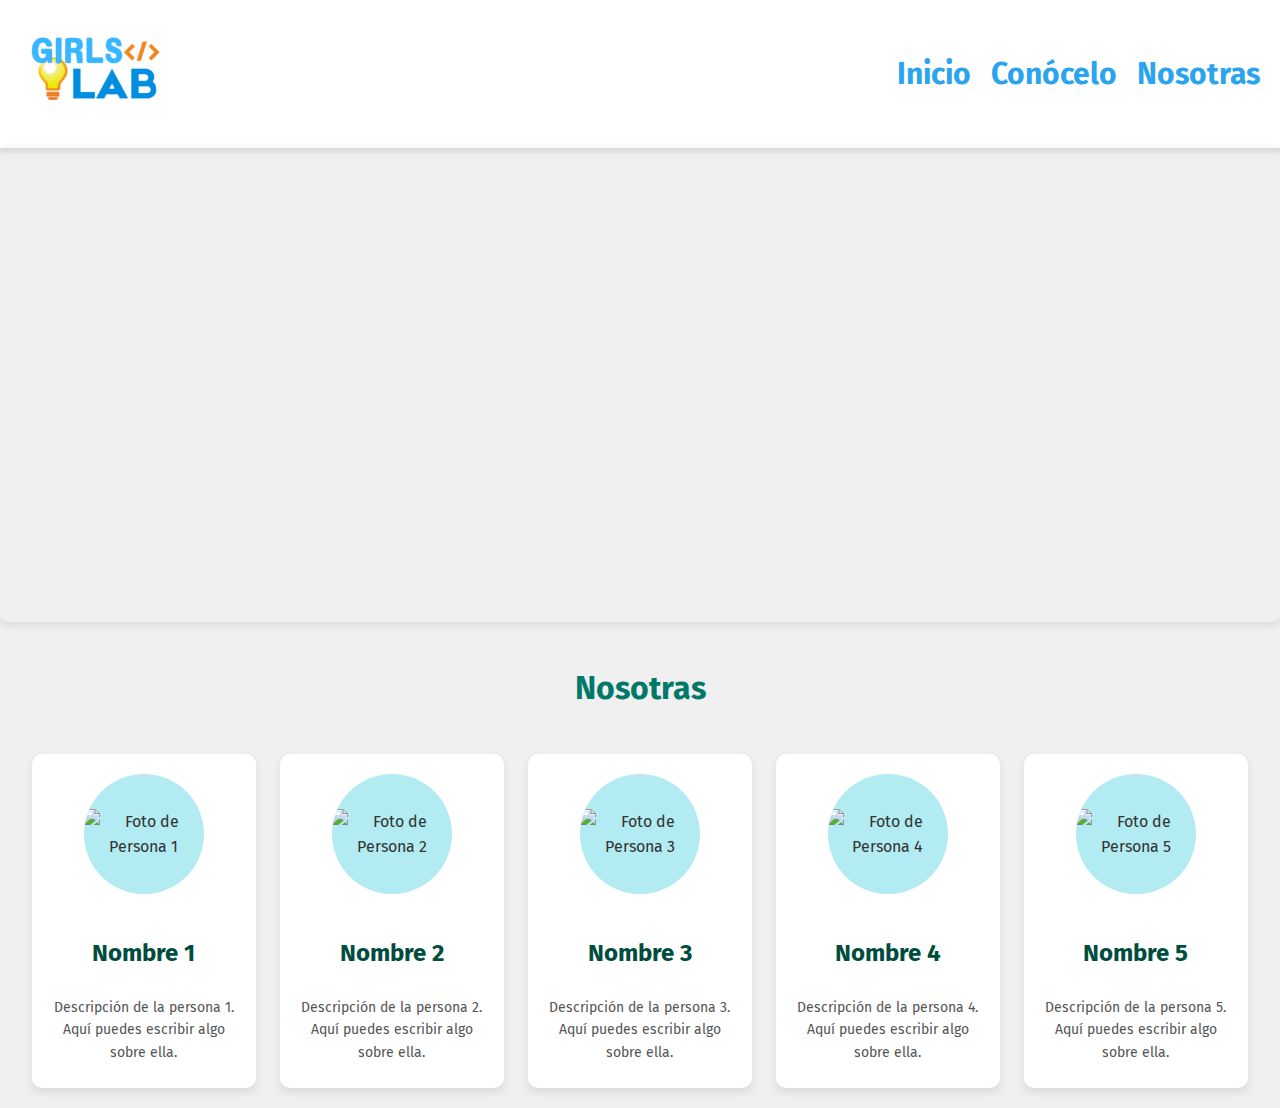
==== Nosotras.html @ 8437237f "First commit" ====
<!DOCTYPE html>
<html lang="es">

<head>
    <meta charset="UTF-8">
    <meta name="viewport" content="width=device-width, initial-scale=1.0">
    <title>Nosotras</title>
    <link rel="stylesheet" href="Nosotras.css">
    <link rel="stylesheet" href="style.css">
    <link rel="preconnect" href="https://fonts.googleapis.com">
    <link rel="preconnect" href="https://fonts.gstatic.com" crossorigin>
    <link
        href="https://fonts.googleapis.com/css2?family=Fira+Sans:ital,wght@0,100;0,200;0,300;0,400;0,500;0,600;0,700;0,800;0,900;1,100;1,200;1,300;1,400;1,500;1,600;1,700;1,800;1,900&family=Reddit+Sans+Condensed:wght@200..900&display=swap"
        rel="stylesheet">
</head>

<body>
    <header>
        <div class="logo-equipo">
            <img src="Cards/Recursos/GirlsLab.png" alt="Logo del Equipo">
        </div>
        <nav>
            <ul>
                <li><a href="index.html"">Inicio</a></li>
                <li><a href=" Cards/Conocelo.html">Conócelo</a></li>
                <li><a href="Nosotras.html"">Nosotras</a></li>
          </ul>
        </nav>
      </header>
    <div style=" position: relative; width: 100%; height: 0; padding-top: 37.0153%; padding-bottom: 0; box-shadow: 0
                        2px 8px 0 rgba(63,69,81,0.16); border-radius: 8px; will-change: transform;">
                        <iframe loading="lazy"
                            style="position: absolute; width: 100%; height: 100%; top: 0; left: 0; border: none; padding: 0;margin: 0;"
                            src="https:&#x2F;&#x2F;www.canva.com&#x2F;design&#x2F;DAGQg69ClgM&#x2F;d3uIcEVVkVni6Fray9_PQg&#x2F;view?embed"
                            allowfullscreen="allowfullscreen" allow="fullscreen">
                        </iframe>
                        </div>
                        <div class=" container">
                            <h1>Nosotras</h1>
                            <div class="profiles">
                                <div class="profile">
                                    <div class="circle">
                                        <img src="foto1.jpg" alt="Foto de Persona 1">
                                    </div>
                                    <div class="description">
                                        <h2>Nombre 1</h2>
                                        <p>Descripción de la persona 1. Aquí puedes escribir algo sobre ella.</p>
                                    </div>
                                </div>
                                <div class="profile">
                                    <div class="circle">
                                        <img src="foto2.jpg" alt="Foto de Persona 2">
                                    </div>
                                    <div class="description">
                                        <h2>Nombre 2</h2>
                                        <p>Descripción de la persona 2. Aquí puedes escribir algo sobre ella.</p>
                                    </div>
                                </div>
                                <div class="profile">
                                    <div class="circle">
                                        <img src="foto3.jpg" alt="Foto de Persona 3">
                                    </div>
                                    <div class="description">
                                        <h2>Nombre 3</h2>
                                        <p>Descripción de la persona 3. Aquí puedes escribir algo sobre ella.</p>
                                    </div>
                                </div>
                                <div class="profile">
                                    <div class="circle">
                                        <img src="foto4.jpg" alt="Foto de Persona 4">
                                    </div>
                                    <div class="description">
                                        <h2>Nombre 4</h2>
                                        <p>Descripción de la persona 4. Aquí puedes escribir algo sobre ella.</p>
                                    </div>
                                </div>
                                <div class="profile">
                                    <div class="circle">
                                        <img src="foto5.jpg" alt="Foto de Persona 5">
                                    </div>
                                    <div class="description">
                                        <h2>Nombre 5</h2>
                                        <p>Descripción de la persona 5. Aquí puedes escribir algo sobre ella.</p>
                                    </div>
                                </div>
                            </div>
                        </div>
                        <script src="script.js"></script>
</body>

</html>
---- Nosotras.css ----
body {
    font-family: 'Fira Sans';
 margin: 0;
    padding: 0;
    background-color: #f0f0f0;
    color: #333;
    line-height: 1.6;
}

.imginicio {
    width: 60%;
    height: 27%;
    margin-left: 20%;
}

header {
    display: flex;
    justify-content: space-between;
    align-items: center;
    background-color: #ffffff;
    padding: 20px;
    box-shadow: 0 4px 6px rgba(0, 0, 0, 0.1);
    color: #008ee0;
    font-size: 30px;
    margin: 0 auto;
}

.logo-equipo img {
    width: 150px;
    transition: transform 0.3s ease;
}

.logo-equipo img:hover {
    transform: scale(1.1);
}

nav ul {
    list-style-type: none;
    display: flex;
    gap: 20px;
}

nav ul li a {
    text-decoration: none;
    color: #2ba4f0;
    font-weight: bold;
    transition: color 0.3s ease;
}

nav ul li a:hover {
    color: black;
}

/* Estilo del contenedor principal */
.container {
    max-width: 100%;
    margin: 0 auto;
    padding: 20px;
    text-align: center;
}

/* Estilo del título principal */
h1 {
    color: #00796b;
    /* Verde oscuro */
    margin-bottom: 40px;
}

/* Estilo para los perfiles */
.profiles {
    display: flex;
    justify-content: space-between;
    /* Espacio igual entre perfiles */
}

/* Estilo de cada perfil */
.profile {
    background-color: #ffffff;
    /* Blanco */
    border-radius: 10px;
    box-shadow: 0 4px 8px rgba(0, 0, 0, 0.1);
    overflow: hidden;
    width: 18%;
    /* Ajusta el ancho para que 5 perfiles quepan en una línea */
    text-align: center;
    display: flex;
    flex-direction: column;
    align-items: center;
    margin: 0 1%;
    /* Espacio entre perfiles */
}

/* Estilo del círculo de perfil */
.circle {
    width: 120px;
    height: 120px;
    border-radius: 50%;
    overflow: hidden;
    margin: 20px auto;
    background-color: #b2ebf2;
    /* Celeste más claro */
    display: flex;
    justify-content: center;
    align-items: center;
}

/* Estilo de las imágenes dentro del círculo */
.circle img {
    width: 100%;
    height: auto;
}

/* Estilo de la descripción */
.description {
    padding: 10px 15px;
    flex: 1;
    display: flex;
    flex-direction: column;
    justify-content: center;
}

.description h2 {
    margin: 10px 0;
    color: #004d40;
    /* Verde más oscuro */
}

.description p {
    color: #555;
    font-size: 14px;
    line-height: 1.6;
}
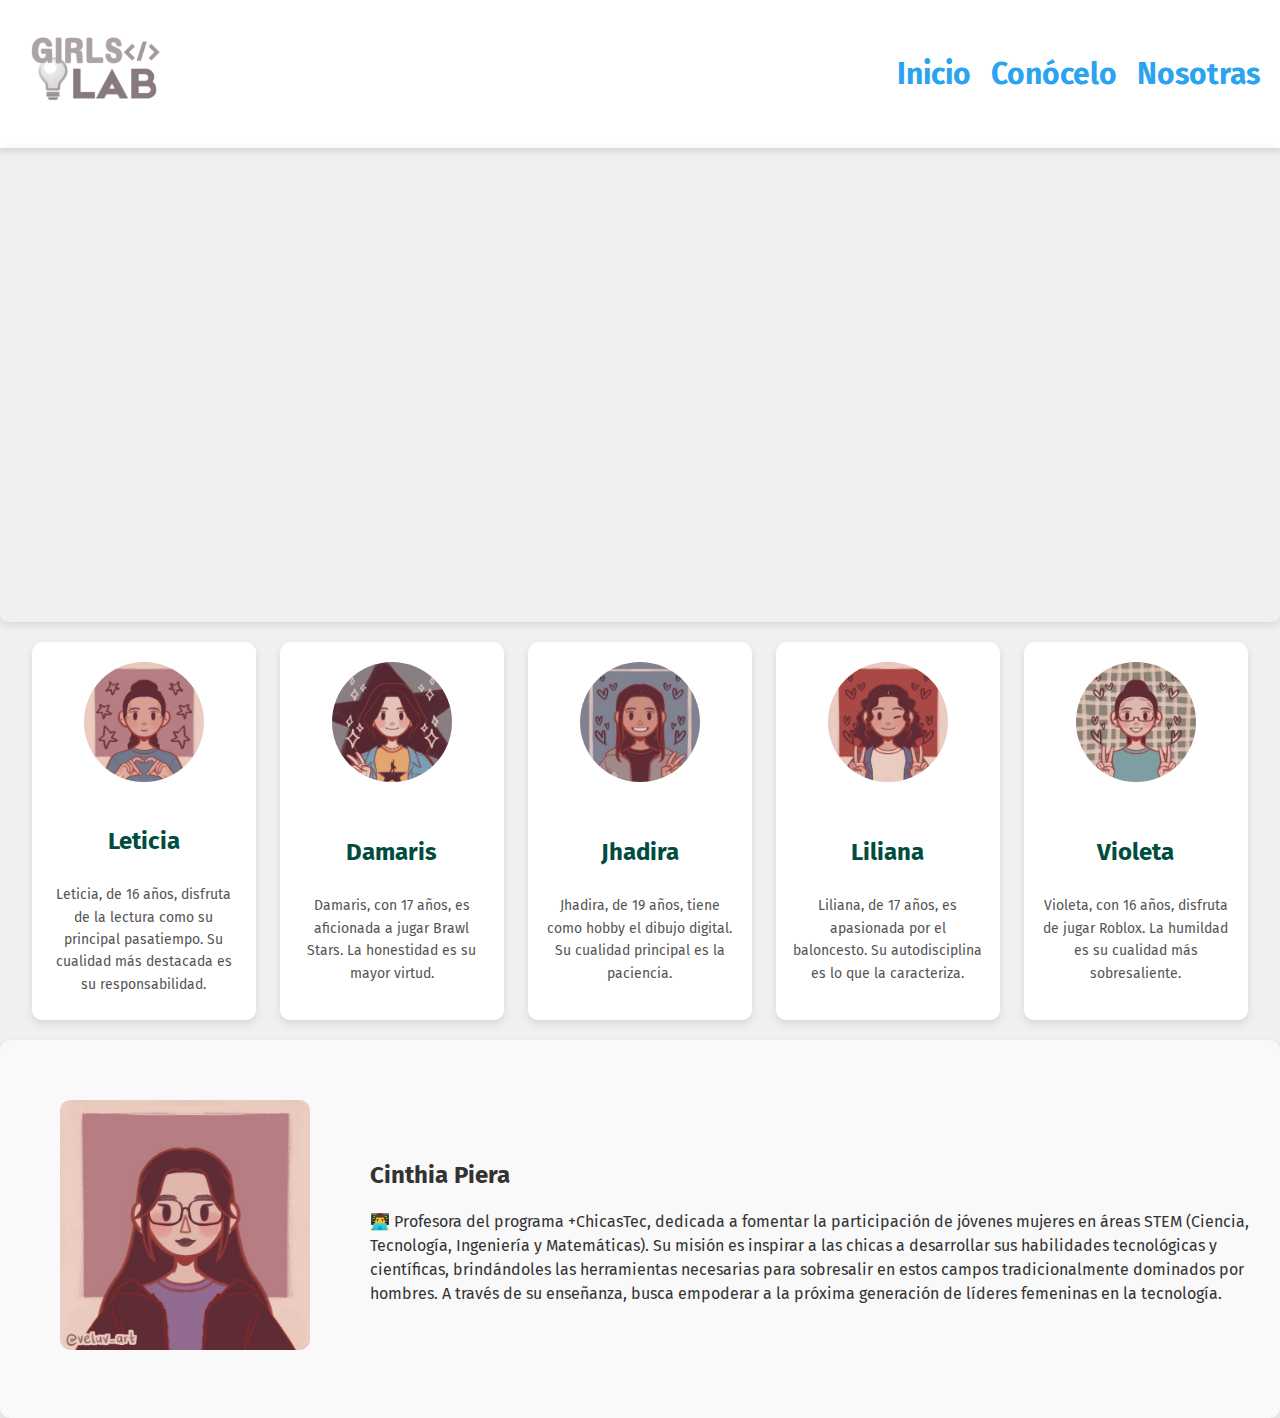
==== commit 042d82b6: "Cambio" ====
--- a/Nosotras.html
+++ b/Nosotras.html
@@ -17,13 +17,13 @@
 <body>
     <header>
         <div class="logo-equipo">
-            <img src="Cards/Recursos/GirlsLab.png" alt="Logo del Equipo">
+            <img src="Cards/Recursos/Logoplomo.png" alt="Logo del Equipo">
         </div>
         <nav>
             <ul>
-                <li><a href="index.html"">Inicio</a></li>
+                <li><a href="index.html">Inicio</a></li>
                 <li><a href=" Cards/Conocelo.html">Conócelo</a></li>
-                <li><a href="Nosotras.html"">Nosotras</a></li>
+                <li><a href="Nosotras.html">Nosotras</a></li>
           </ul>
         </nav>
       </header>
@@ -36,53 +36,63 @@
                         </iframe>
                         </div>
                         <div class=" container">
-                            <h1>Nosotras</h1>
+                           
                             <div class="profiles">
                                 <div class="profile">
                                     <div class="circle">
-                                        <img src="foto1.jpg" alt="Foto de Persona 1">
+                                        <img src="Cards/Recursos/Leticia.jpeg" alt="Foto de leticia">
                                     </div>
                                     <div class="description">
-                                        <h2>Nombre 1</h2>
-                                        <p>Descripción de la persona 1. Aquí puedes escribir algo sobre ella.</p>
+                                        <h2>Leticia</h2>
+                                        <p>Leticia, de 16 años, disfruta de la lectura como su principal pasatiempo. Su cualidad más destacada es su responsabilidad. </p>
                                     </div>
                                 </div>
                                 <div class="profile">
                                     <div class="circle">
-                                        <img src="foto2.jpg" alt="Foto de Persona 2">
+                                        <img src="Cards/Recursos/Damari.jpeg" alt="Foto de damaris">
                                     </div>
                                     <div class="description">
-                                        <h2>Nombre 2</h2>
-                                        <p>Descripción de la persona 2. Aquí puedes escribir algo sobre ella.</p>
+                                        <h2>Damaris</h2>
+                                        <p>Damaris, con 17 años, es aficionada a jugar Brawl Stars. La honestidad es su mayor virtud.</p>
                                     </div>
                                 </div>
                                 <div class="profile">
                                     <div class="circle">
-                                        <img src="foto3.jpg" alt="Foto de Persona 3">
+                                        <img src="Cards/Recursos/Jady.jpeg" alt="Foto de jhadira">
                                     </div>
                                     <div class="description">
-                                        <h2>Nombre 3</h2>
-                                        <p>Descripción de la persona 3. Aquí puedes escribir algo sobre ella.</p>
+                                        <h2>Jhadira</h2>
+                                        <p>Jhadira, de 19 años, tiene como hobby el dibujo digital. Su cualidad principal es la paciencia. </p>
                                     </div>
                                 </div>
                                 <div class="profile">
                                     <div class="circle">
-                                        <img src="foto4.jpg" alt="Foto de Persona 4">
+                                        <img src="Cards/Recursos/Liliana.jpeg" alt="Foto de liliana">
                                     </div>
                                     <div class="description">
-                                        <h2>Nombre 4</h2>
-                                        <p>Descripción de la persona 4. Aquí puedes escribir algo sobre ella.</p>
+                                        <h2>Liliana</h2>
+                                        <p>Liliana, de 17 años, es apasionada por el baloncesto. Su autodisciplina es lo que la caracteriza.</p>
                                     </div>
                                 </div>
                                 <div class="profile">
                                     <div class="circle">
-                                        <img src="foto5.jpg" alt="Foto de Persona 5">
+                                        <img src="Cards/Recursos/Violeta.jpeg" alt="Foto de violeta">
                                     </div>
                                     <div class="description">
-                                        <h2>Nombre 5</h2>
-                                        <p>Descripción de la persona 5. Aquí puedes escribir algo sobre ella.</p>
+                                        <h2>Violeta</h2>
+                                        <p>Violeta, con 16 años, disfruta de jugar Roblox. La humildad es su cualidad más sobresaliente.</p>
                                     </div>
                                 </div>
+                            </div>
+                        </div>
+                        <div class="caja">
+                            <div class="imagen-lateral">
+                                <img src="Cards/Recursos/Miss.jpeg" alt="Descripción de la imagen">
+                            </div>
+                            <div class="miss-cinthia">
+                                <h2>Cinthia Piera</h2>
+                                <p> 👨‍💻 Profesora del programa +ChicasTec, dedicada a fomentar la participación de jóvenes mujeres en áreas STEM (Ciencia, Tecnología, Ingeniería y Matemáticas). Su misión es inspirar a las chicas a desarrollar sus habilidades tecnológicas y científicas, brindándoles las herramientas necesarias para sobresalir en estos campos tradicionalmente dominados por hombres. A través de su enseñanza, busca empoderar a la próxima generación de líderes femeninas en la tecnología.</p>
+
                             </div>
                         </div>
                         <script src="script.js"></script>
--- a/Nosotras.css
+++ b/Nosotras.css
@@ -129,4 +129,37 @@
     color: #555;
     font-size: 14px;
     line-height: 1.6;
+}
+/*MISS*/
+.caja {
+    display: flex; 
+    align-items: center; 
+    gap: 20px; 
+    padding: 20px;
+    background-color: #f9f9f9; 
+    border-radius: 10px; 
+    box-shadow: 0 4px 8px rgba(0, 0, 0, 0.1); 
+}
+/* Estilo para la parte de la imagen */
+.imagen-lateral img {
+    width: 250px; 
+    height: auto; 
+    border-radius: 10px; 
+    object-fit: cover; 
+    margin: 40px;
+}
+
+/* Estilo para la parte del texto */
+.miss-cinthia {
+    flex: 1; /* El texto ocupa todo el espacio disponible */
+}
+
+.miss-cinthia h2 {
+    font-size: 24px;
+    margin-bottom: 10px;
+}
+
+.miss-cinthia p {
+    font-size: 16px;
+    line-height: 1.5;
 }